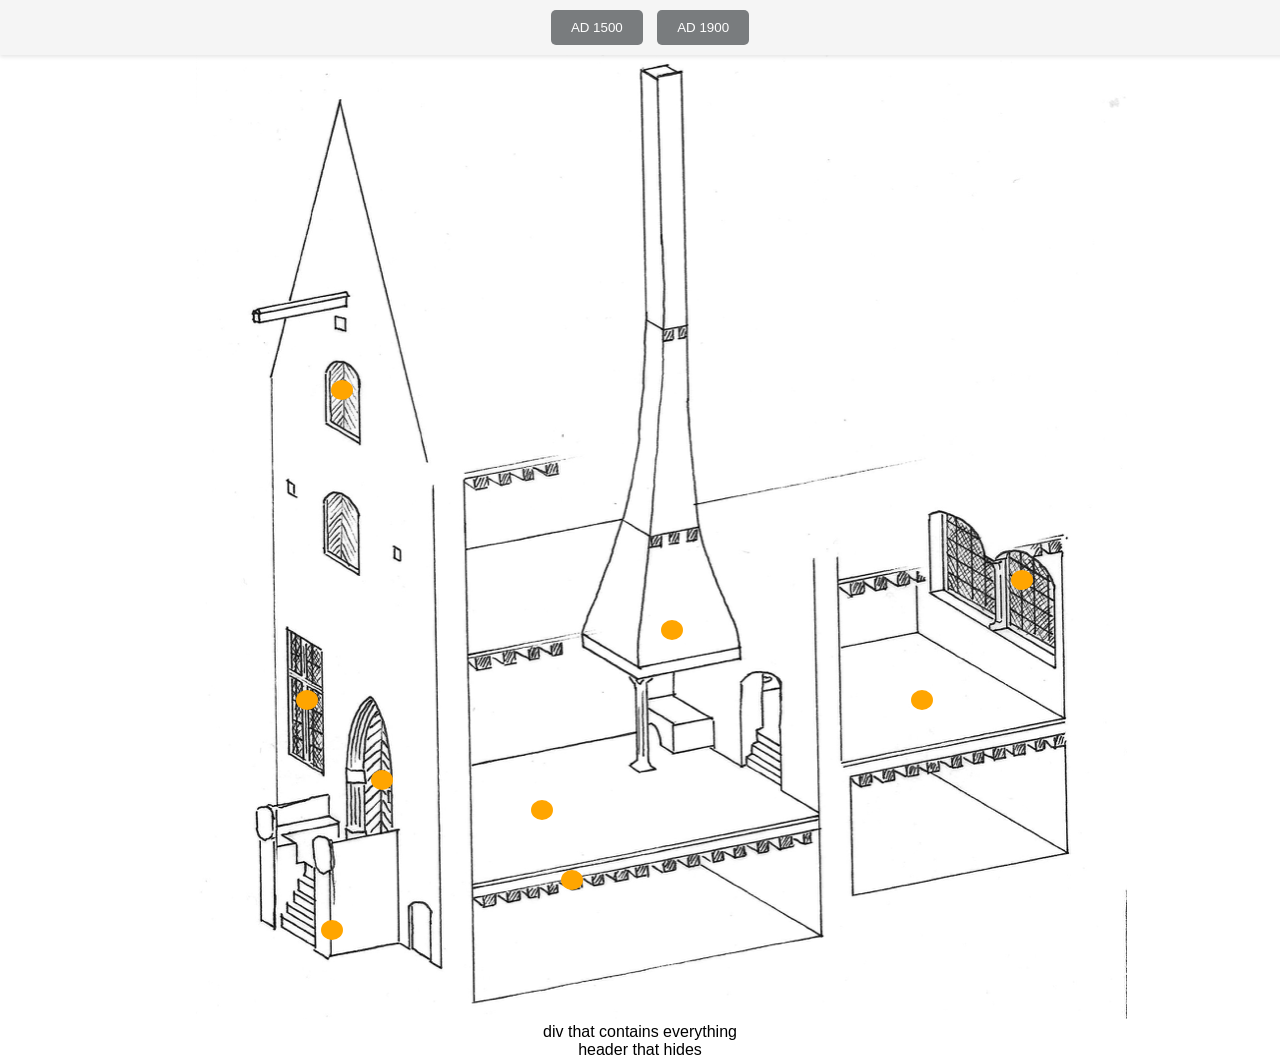
==== app.html @ 04ac77b6 "Created new index.html file for the landing page. The rest of the app moved to app.html." ====
<!DOCTYPE html>
<html lang="en">
  <head>
    <meta charset="UTF-8" />
    <meta name="viewport" content="width=device-width, initial-scale=1.0" />
    <title>Medievalhouse</title>
    <link rel="stylesheet" href="styles.css" />
  </head>

  <body>
    <div id="page-switcher">
      <button id="toPage1">AD 1500</button>
      <button id="toPage2">AD 1900</button>
    </div>
    <div id="tooltip" class="tooltip"></div>

    <div id="page1" class="page">
      <div id="konteiner">
        <!-- Buttons -->
        <div class="button-container">
          <button
            class="viide"
            id="uks"
            onmouseover="showTooltip(event, 'UKS')"
            onmouseout="hideTooltip()"
          ></button>
          <button
            class="viide"
            id="kaubaluuk"
            onmouseover="showTooltip(event, 'KAUBALUUK')"
            onmouseout="hideTooltip()"
          ></button>
          <button
            class="viide"
            id="etik"
            onmouseover="showTooltip(event, 'ETIK')"
            onmouseout="hideTooltip()"
          ></button>
          <button
            class="viide"
            id="aken"
            onmouseover="showTooltip(event, 'AKEN')"
            onmouseout="hideTooltip()"
          ></button>
          <button
            class="viide"
            id="korsten"
            onmouseover="showTooltip(event, 'MANTELKORSTEN')"
            onmouseout="hideTooltip()"
          ></button>
          <button
            class="viide"
            id="vahelagi"
            onmouseover="showTooltip(event, 'VAHELAGI')"
            onmouseout="hideTooltip()"
          ></button>
          <button
            class="viide"
            id="dornseaken"
            onmouseover="showTooltip(event, 'DORNSE AKEN')"
            onmouseout="hideTooltip()"
          ></button>
          <button
            class="viide"
            id="diele"
            onmouseover="showTooltip(event, 'DIELE')"
            onmouseout="hideTooltip()"
          ></button>
          <button
            class="viide"
            id="dornse"
            onmouseover="showTooltip(event, 'DORNSE')"
            onmouseout="hideTooltip()"
          ></button>
        </div>

        <!-- Image -->
        <div>
          <img class="taustapilt" src="images/keskaeg.png" alt="" />
        </div>

        <!-- Modals -->

        <div id="ukseModal" class="modal">
          <div class="modal-content">
            <span class="close" data-modal="ukseModal">&times;</span>
            <p>UKS</p>
            <p>
              Hoone peasissepääs, mis on sageli vormistatud väga esindusliku
              raidkiviteosena. Sageli on see ainuke või üks väheseid elemente,
              mis Tallinna nö gooti arhitektuuris on vormistatud teravkaarsena.
              Mitmetel portaalidel on töödeldud kivipinnad viimistletud
              mitmevärvilisena. Portaalide dateerimisel lähtutakse kindlalt
              dateeritavatest ja tuntud eeskujudest, nagu kirikud vm avalikud
              hooned.
            </p>
          </div>
        </div>

        <div id="dornseAknaModal" class="modal">
          <div class="modal-content">
            <span class="close" data-modal="dornseAknaModal">&times;</span>
            <p>DORNSE AKEN</p>
            <p>
              Privaatsema eluruumi, ehk dornse aken oli ruumi suurust arvestades
              samuti suhteliselt suur ning sageli väga esinduslikult vormistatud
              ja kujundatud. akende vahelised müüriosad olid kaunistatud
              sammastega, mis kandsid ajastule omaseid stiilitunnuseid - on
              näiteid gootikast barokini.
              <img
                src="images/sammas.png"
                alt="Image of an impost pillar separating two windows."
              />
              Aknapaled võisid samuti olla vormistatud reljeefsete või
              maalingutega kivipindadena. Hilisematel sajanditel on sambad ja
              muu dekoor kaetud uute viimistluskihtidega. Sageli on raiddetailid
              kinni müüritud või - suuremate ümberehituste korral - on neid samu
              detaile müürimatejalina kasutatud.
            </p>
          </div>
        </div>

        <div id="dornseModal" class="modal">
          <div class="modal-content">
            <span class="close" data-modal="dornseModal">&times;</span>
            <p>DORNSE</p>
            <p>
              Maja peakorruse ruumidest privaatsem. See oli ainuke
              kerishüpokaustiga köetav ruum. Osades hoonetes oli selle ruumi
              kaudu ainus sissepääs selle all olevasse keldriruumi.
            </p>
          </div>
        </div>

        <div id="luukModal" class="modal">
          <div class="modal-content">
            <span class="close" data-modal="luukModal">&times;</span>
            <p>KAUBALUUK</p>
            <p>
              Katusealusele kaubakorrusele avanev luuk, mille kaudu saab
              vintsiga üles tõstetud asju laokorrustele ja sealt ära.
              Kaubaluugid on reeglina suhteliselt lihtsa ja kogu linna lõikes ka
              suhteliselt sarnase kujuga. Luugiavade küljed on reeglina faasitud
              ja siledaks tahutud paeplokkidest. Ava kaarjas sillus samamoodi
              viimistletud.
            </p>
          </div>
        </div>

        <div id="etikModal" class="modal">
          <div class="modal-content">
            <span class="close" data-modal="etikModal">&times;</span>
            <p>ETIK</p>
            <p>
              Maja peasissepääsuni viiv trepp ja platvorm, mille esikülge ehivad
              nn etikukivid - püstjad kiviplaadid, mille esikülg on kaunistatud
              omanikku iseloomustavate motiivide v peremärgi vm
              sümboolikaga.\nmitmed etikud on olnud nii suured, et nende sees -
              trepi all on olnud võlvitud ruum, mis on olnud eraldi sissepääsuga
              või ühendatud diele aluse keldriga.
            </p>
          </div>
        </div>

        <div id="akenModal" class="modal">
          <div class="modal-content">
            <span class="close" data-modal="akenModal">&times;</span>
            <p>AKEN</p>
            <p>
              Maja tänavapoolsel küljel sissepääsu kõrval paiknevad aknad on
              sageli väga suured - paeraamistusega liigendatud kõrged aknad
              valgustasid kõrget diele ruumi. Aknadetaile võib sageli leida
              taaskasutatud materjlina müüridest ning need on äratuntavad
              puidust aknaraami jaoks mõeldud valtsi ning trelliaukude järgi.
            </p>
          </div>
        </div>

        <div id="korstenModal" class="modal">
          <div class="modal-content">
            <span class="close" data-modal="korstenModal">&times;</span>
            <p>MANTELKORSTEN</p>
            <p>
              Maja küttesüsteemi põhiline ja suurim osa - avar mantelkorsten,
              mille all paikes köök. Mantelkorsten asus diele nurgas ning selle
              toapoolne nurk toetus reeglina paekivist sambale.
              <img
                src="images/korsten.png"
                alt="section of the building depicting the whole heating system reaching from basement to roof"
              />
              Korsten ja sellega seotud ehitusosad on nii massiivsed, et need no
              hoonete korruseplaanidel jälgitavad isegi siis kui korsten ise
              algsel kujul enam säilinud ei ole. Üsna levinud on mantelkorstna
              asendamine keldrist pööninguni kulgeva trepikojaga. orgaaniline ja
              säästlikum viis on kõikvõimalike mentilatsiooni või küttelõõride
              koondumine sellesse piirkonda. sageli on lõõrid ainus märk kunagi
              samas kohas kulgenud korstnast.
            </p>
          </div>
        </div>

        <div id="lagiModal" class="modal">
          <div class="modal-content">
            <span class="close" data-modal="lagiModal">&times;</span>
            <p>VAHELAGI</p>
            <p>
              Keldri ja eluruumide vaheline lagi oli tüüpiliselt mitmekihilise
              konstruktsiooniga. Talad toetusid seinas olevatele
              kivikonsoolidele ning talade peale oli kiht murtud pinnaga
              paeplaate. selle peal kiht kasetohtu ning selle peal sambla ja
              liiva kihid. Selline laekonstruktsioon tagas muuhulgas ka teatava
              tulekindluse.
            </p>
          </div>
        </div>

        <div id="dieleModal" class="modal">
          <div class="modal-content">
            <span class="close" data-modal="dieleModal">&times;</span>
            <p>DIELE</p>
            <p>
              Maja peamine elu- ja tööruum, mille nurgas oli mantelkorstna alune
              köök. hilisematel sajanditel muutus see esindusruumiks, kus asus
              ülemistele korrustele viiv paraadse ilmega trepp.
            </p>
          </div>
        </div>

        div that contains everything
        <div>header that hides</div>
      </div>
    </div>

    <div id="page2" class="page">
      <div id="konteiner">
        <div class="button-container">
          <button
            class="viide"
            id="fassaad"
            onmouseover="showTooltip(event, 'FASSAAD')"
            onmouseout="hideTooltip()"
          ></button>

          <button
            class="viide"
            id="krohvlagi"
            onmouseover="showTooltip(event, 'KROHVLAGI')"
            onmouseout="hideTooltip()"
          ></button>
        </div>

        <div>
          <img
            src="images/kaasaeg.png"
            class="taustapilt"
            alt="Image of a building of medieval origin"
          />
        </div>

        <div id="krohvlaeModal" class="modal">
          <div class="modal-content">
            <span class="close" data-modal="krohvlaeModal">&times;</span>
            <p>KROHVLAGI</p>
            <p>moodne viimistlus kattis vanema.</p>
          </div>
        </div>

        <div id="fassaadiModal" class="modal">
          <div class="modal-content">
            <span class="close" data-modal="fassaadiModal">&times;</span>
            <p>FASSAAD</p>
            <p>
              Hoone tänvapoolne välisseinad - tegelikult üldse kõik kandvad
              konstruktsioonid ehitati ümber võimalikult vähese uue materjaliga.
              Kuna ehitustehnoloogia oli sarnane, siis kasutati vanad kivid
              kohapeal ära. Illustratsiooniks vt Tallinna 1825
            </p>
          </div>
        </div>
      </div>
    </div>

    <script type="text/javascript" src="script.js"></script>
  </body>
</html>
---- styles.css ----
.taustapilt {
  max-width: 1058px;
  min-width: 1058px;
}

.viide {
  position: absolute;
  background-color: orange;
  height: 20px;
  width: 20px;
  border-radius: 50%;
  border-width: 5px;
  border-color: transparent;
  border-style: solid;
}

.viide:hover {
  background-color: red;
  border-color: orange;
  border-style: solid;
}

#uks {
  top: 750px;
  left: 260px;
}

#kaubaluuk {
  top: 360px;
  left: 220px;
}

#konteiner {
  position: relative;
  max-width: 1058px;
  min-width: 1058px;
  margin: 0 auto;
}

#etik {
  top: 900px;
  left: 210px;
}

#aken {
  top: 670px;
  left: 185px;
}
#korsten {
  top: 600px;
  left: 550px;
}
#vahelagi {
  top: 850px;
  left: 450px;
}
#dornseaken {
  top: 550px;
  left: 900px;
}
#diele {
  top: 780px;
  left: 420px;
}
#dornse {
  top: 670px;
  left: 800px;
}

#fassaad {
  top: 600px;
  left: 200px;
}

#krohvlagi {
  top: 580px;
  left: 750px;
}

.modal {
  display: none; /* Hidden by default */
  position: fixed; /* Stay in place */
  z-index: 1; /* Sit on top */
  left: 0;
  top: 0;
  width: 100%; /* Full width */
  height: 100%; /* Full height */
  overflow: auto; /* Enable scroll if needed */
  background-color: rgb(0, 0, 0); /* Fallback color */
  background-color: rgba(0, 0, 0, 0.4); /* Black w/ opacity */
}

/* Modal Content/Box */
.modal-content {
  background-color: #fefefe;
  margin: 5% auto; /* 15% from the top and centered */
  padding: 20px;
  border: 1px solid #888;
  width: 80%; /* Could be more or less, depending on screen size */
  max-width: 600px;
}

/* The Close Button */
.close {
  color: #aaa;
  float: right;
  font-size: 28px;
  font-weight: bold;
}

.close:hover,
.close:focus {
  color: black;
  text-decoration: none;
  cursor: pointer;
}

@media (max-width: 768px) {
  .taustapilt {
    max-width: 100%;
    height: auto;
  }
  .viide {
    width: 15px;
    height: 15px;
  }
}

.modal-content img {
  max-width: 100%; /* Pilt ei lähe modaaliaknast laiemaks */
  height: auto; /* Säilitab pildi proportsioonid */
  display: block; /* Tagab, et pilt ei oleks inline ja saaks kasutada margin-efekte */
  margin: 10px 0; /* Lisab pildile veidi ruumi üla- ja alaservas */
}

.tooltip {
  position: fixed; /* Ensure it moves with the viewport */
  background-color: rgba(0, 0, 0, 0.8); /* Dark semi-transparent background */
  color: white;
  padding: 5px 10px;
  border-radius: 5px;
  font-size: 14px;
  white-space: nowrap; /* Prevents text wrapping */
  pointer-events: none; /* Prevents blocking user interactions */
  opacity: 0; /* Hidden by default */
  transition: opacity 0.2s ease; /* Smooth fade-in/out */
  z-index: 1000;
}

.page {
  display: none; /* By default, pages are hidden */
}

.page.active {
  display: block; /* Only the active page is visible */
}

/* Optional: Button container styling */
#page-switcher {
  position: fixed;
  top: 0;
  left: 0;
  width: 100%;
  background-color: #f5f5f5;
  padding: 10px;
  box-shadow: 0px 2px 4px rgba(0, 0, 0, 0.1);
  text-align: center;
  z-index: 1000;
}

#page-switcher button {
  margin: 0 5px;
  padding: 10px 20px;
  background-color: #797c7e;
  color: white;
  border: none;
  border-radius: 5px;
  cursor: pointer;
}

#page-switcher button:hover {
  background-color: #66686a;
}

/* To prevent content overlap, add padding at the top of the page */
body {
  padding-top: 60px; /* Adjust based on the height of the header */
}

body {
  font-family: Arial, sans-serif;
  text-align: center;
  margin: 0;
  padding: 0;
  background-color: white;
}

header {
  background: #333;
  color: white;
  padding: 20px;
}

main {
  padding: 50px;
}

.button-container {
  margin-top: 20px;
}

.btn {
  background: #4caf50;
  color: white;
  padding: 15px 30px;
  text-decoration: none;
  font-size: 18px;
  border-radius: 5px;
}

.btn:hover {
  background: #45a049;
}
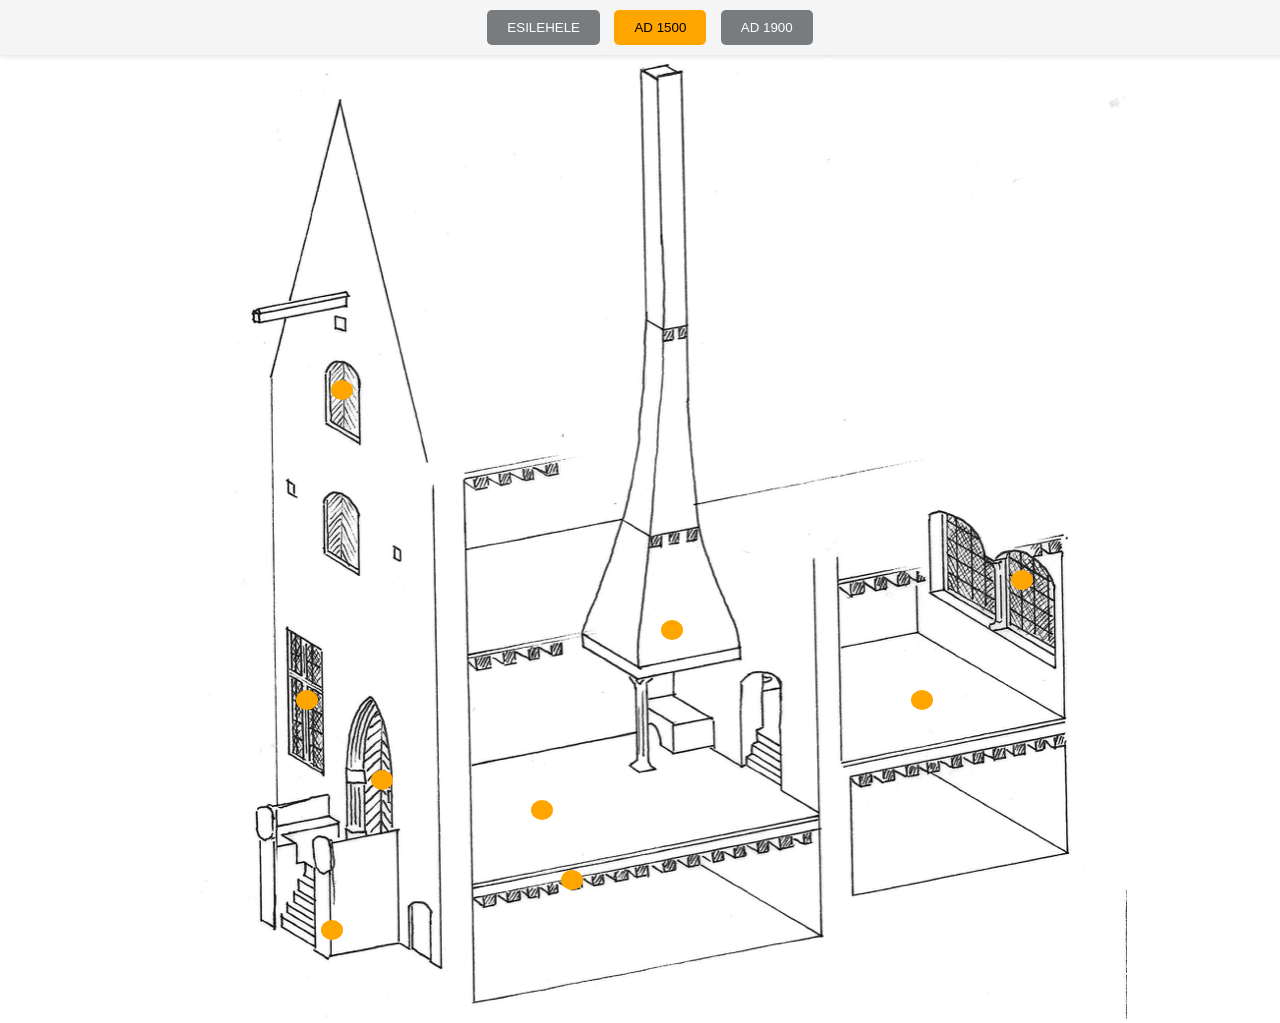
==== commit 09ab857a: "Pictures added." ====
--- a/app.html
+++ b/app.html
@@ -9,6 +9,7 @@
 
   <body>
     <div id="page-switcher">
+      <button id="toHome">ESILEHELE</button>
       <button id="toPage1">AD 1500</button>
       <button id="toPage2">AD 1900</button>
     </div>
@@ -92,7 +93,13 @@
               Mitmetel portaalidel on töödeldud kivipinnad viimistletud
               mitmevärvilisena. Portaalide dateerimisel lähtutakse kindlalt
               dateeritavatest ja tuntud eeskujudest, nagu kirikud vm avalikud
-              hooned.
+              hooned. <br />Vene tn 17 portaal:
+              <img src="images/vene17.png" alt="" />
+              Illustratsioon Muinsuskaitseameti
+              <a
+                href="https://register.muinas.ee/ftp/DIGI_2013/pdf/eraT-0-76_001_0000324.pdf"
+                >arhiivist</a
+              >
             </p>
           </div>
         </div>
@@ -142,8 +149,18 @@
               Kaubaluugid on reeglina suhteliselt lihtsa ja kogu linna lõikes ka
               suhteliselt sarnase kujuga. Luugiavade küljed on reeglina faasitud
               ja siledaks tahutud paeplokkidest. Ava kaarjas sillus samamoodi
-              viimistletud.
-            </p>
+              viimistletud. Vana-Turg 6 fassaadi vaade kahe kaubaluugiga:
+              <img src="images/kaubaluuk_mka.png" alt="" />
+              Illustratsioon Muinsuskaitseameti
+              <a
+                href="https://register.muinas.ee/ftp/DIGI_2013/pdf/eraT-0-76_001_0012495.pdf
+              "
+                >arhiivist</a
+              >
+            </p>
+            Muuhulgas on sarnaseid avasid ka osade linnamüüri tornide linna
+            poolsel küljel ning need on tegumoelt sarnased muude ehitiste
+            omadega.
           </div>
         </div>
 
@@ -225,9 +242,6 @@
             </p>
           </div>
         </div>
-
-        div that contains everything
-        <div>header that hides</div>
       </div>
     </div>
 
@@ -245,6 +259,27 @@
             class="viide"
             id="krohvlagi"
             onmouseover="showTooltip(event, 'KROHVLAGI')"
+            onmouseout="hideTooltip()"
+          ></button>
+
+          <button
+            class="viide"
+            id="paraadtrepp"
+            onmouseover="showTooltip(event, 'PARAADTREPP')"
+            onmouseout="hideTooltip()"
+          ></button>
+
+          <button
+            class="viide"
+            id="v6lvlagi"
+            onmouseover="showTooltip(event, 'V6LVLAGI')"
+            onmouseout="hideTooltip()"
+          ></button>
+
+          <button
+            class="viide"
+            id="dornsekelder"
+            onmouseover="showTooltip(event, 'DORNSE ALUNE KELDER')"
             onmouseout="hideTooltip()"
           ></button>
         </div>
@@ -265,15 +300,65 @@
           </div>
         </div>
 
+        <div id="paraadtreppModal" class="modal">
+          <div class="modal-content">
+            <span class="close" data-modal="paraadtreppModal">&times;</span>
+            <p>PARAADTREPP</p>
+            <p>
+              Uus arusaam esinduslikkusest tõi mõisates ja linnapaleedes nähtud
+              ruumilahendused linnakruntide kitsastesse majadesse. Baroksete
+              piiretega laiad trepid viisid fuajee rolli saanud dielest teise
+              korruse ruumidesse.
+            </p>
+          </div>
+        </div>
+
+        <div id="v6lvlagiModal" class="modal">
+          <div class="modal-content">
+            <span class="close" data-modal="v6lvlagiModal">&times;</span>
+            <p>VÕLVLAGI</p>
+            <p>
+              Võlvitud ruumid elamute keldrites on sageli hilisemast
+              ehitusjärgust - varauusaegsed või umbes nii. Loomulikult on
+              erandlikke hooneid ja lagesid. Keskaegseks võib pidada näiteks
+              hüpokaustide kütteruumide madalaid võlve.
+            </p>
+          </div>
+        </div>
+
         <div id="fassaadiModal" class="modal">
           <div class="modal-content">
             <span class="close" data-modal="fassaadiModal">&times;</span>
             <p>FASSAAD</p>
             <p>
               Hoone tänvapoolne välisseinad - tegelikult üldse kõik kandvad
-              konstruktsioonid ehitati ümber võimalikult vähese uue materjaliga.
-              Kuna ehitustehnoloogia oli sarnane, siis kasutati vanad kivid
-              kohapeal ära. Illustratsiooniks vt Tallinna 1825
+              konstruktsioonid - ehitati ümber võimalikult vähese uue
+              materjaliga. Kuna ehitustehnoloogia oli sarnane, siis kasutati
+              vanad kivid kohapeal ära. Illustratsiooniks vt Tallinna 1825
+              <img src="images/1825pikk.png" alt="" width="400" />
+              <br />Pikk tn 66 hoone pärast 19. sajandi ümberehitust, mille
+              käigus ühtlustati kaks keskaegset hoonemahtu ühtse klassitsistliku
+              fassaadi taha:
+              <img src="images/PC011388.JPG" alt="" width="400" />
+            </p>
+          </div>
+        </div>
+
+        <div id="dornseKelderModal" class="modal">
+          <div class="modal-content">
+            <span class="close" data-modal="dornseKelderModal">&times;</span>
+            <p>DORNSE ALUNE KELDER</p>
+            <p>
+              sageli üks arhailisemaid ruume. Mitmes hoones on seda peetud
+              kinnistu hoonestu arengu esimesest etapist pärit ehitise osaks. on
+              arvatud, et varaseimad elamud koosnesid puidust või sõrestikust
+              tänava äärsest osast ning kinnistu sügavuses asuvast
+              kiviehitisest, mis oli turvalisem tuleohutuse kui sissetungijate
+              mõttes. Keskaegsed keldriruumid sisaldavad mitmeid äratuntavaid
+              elemente, mis on iseloomulikud jus tallinna keskaegsele
+              arhitektuurile. Püstisest paeplaatidest uksesilluste kasutamise
+              komme tugineb kohaliku ehitusmaterjali omadustele. Pea iga
+              keskaegse keldriruumi seinas on nõndanimetatud küünlanišid.
             </p>
           </div>
         </div>
--- a/styles.css
+++ b/styles.css
@@ -75,6 +75,21 @@
 #krohvlagi {
   top: 580px;
   left: 750px;
+}
+
+#paraadtrepp {
+  top: 750px;
+  left: 510px;
+}
+
+#v6lvlagi {
+  top: 860px;
+  left: 550px;
+}
+
+#dornsekelder {
+  top: 860px;
+  left: 800px;
 }
 
 .modal {
@@ -221,3 +236,8 @@
 .btn:hover {
   background: #45a049;
 }
+
+button.active-button {
+  background-color: orange !important;
+  color: black !important;
+}
